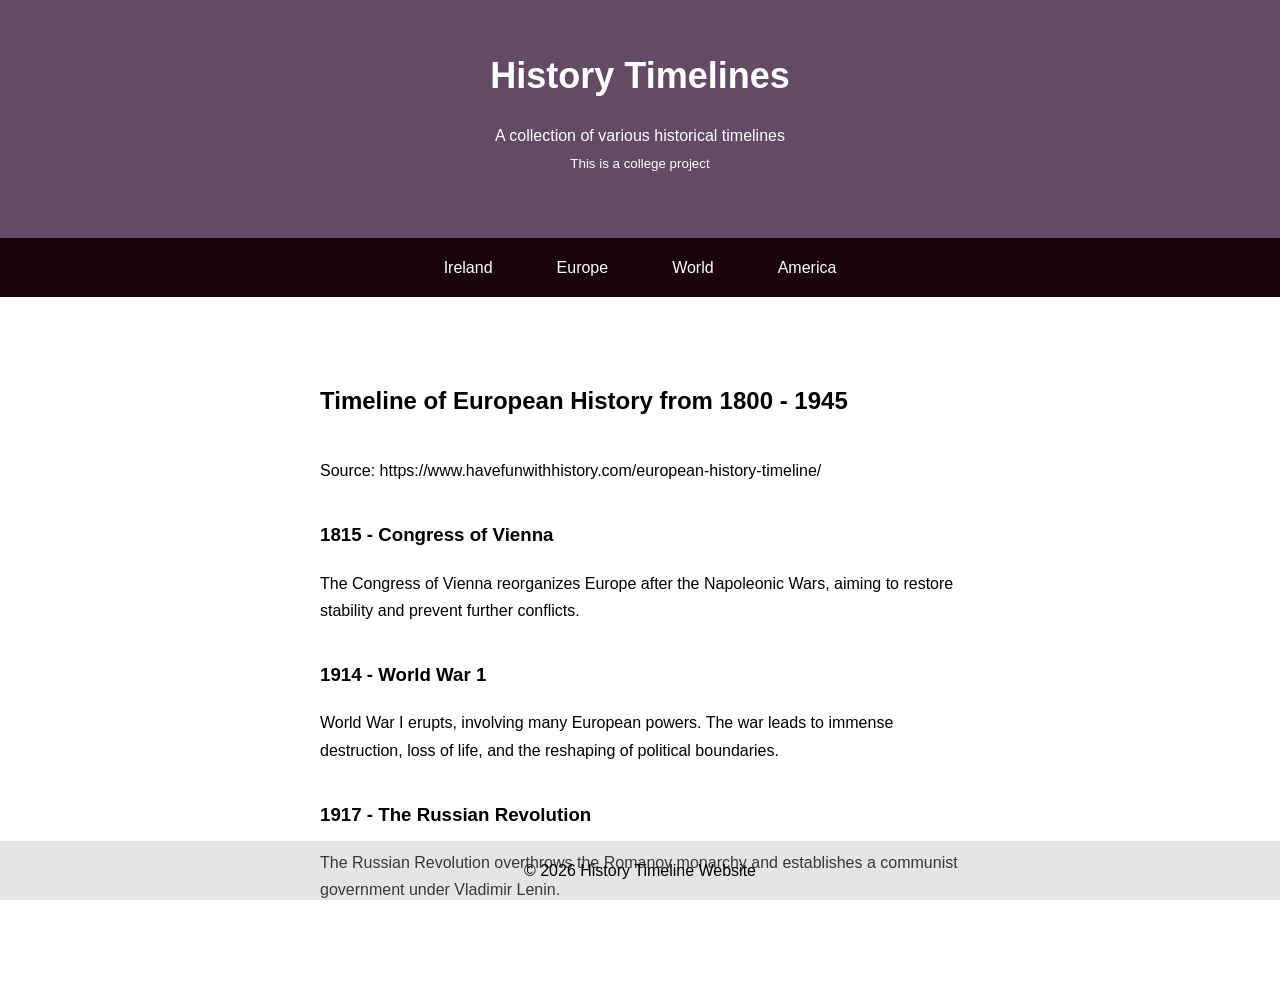
==== europe.html @ b8d3c2cc "Add files via upload" ====
<!doctype html>
<!--	Purposes: This is a boilerplate web page
	Written: 27/01/2026-->
<html lang="en">

<head>
	<meta charset="UTF-8" />
	<meta name="viewport" content="width=device-width, initial-scale=1.0" />
	<meta name="description" content="Boilerplate of simple webpage, use as default template for HTML5" />
	<meta name="keywords" content="Boilerplate, Section, Footer" />
	<title>Boilerplate</title>
	<link rel="stylesheet" href="styles/style.css" />
</head>

<body>
	<!-- Header Section-->
	<header>
		<h1><a href=index.html>History Timelines </a></h1>
		<p>A collection of various historical timelines <br /><small>This is a college project</small></p>

	</header>
	<nav>
		<a href="ireland.html">Ireland</a>
		<a href="europe.html">Europe</a>
		<a href="world.html">World</a>
		<a href="america.html">America</a>
	</nav>
	<main>
		<section class="timeline">
			<h2>Timeline of European History from 1800 - 1945</h2>
			<p>Source: https://www.havefunwithhistory.com/european-history-timeline/</p>
			<article>
				<h3>1815 - Congress of Vienna</h3>
				<p>The Congress of Vienna reorganizes Europe after the Napoleonic Wars, aiming to restore
					stability and prevent further conflicts.</p>


			</article>
			<article>
				<h3>1914 - World War 1</h3>
				<p>World War I erupts, involving many European powers. The war leads to immense destruction,
					loss of life, and the reshaping of political boundaries.</p>


			</article>

			<article>
				<h3>1917 - The Russian Revolution</h3>
				<p>The Russian Revolution overthrows the Romanov monarchy and establishes a communist government
					under Vladimir Lenin.</p>


			</article>
		</section>



	</main>
	<footer>
		<p>&copy; 2026 History Timeline Website
		</p>
	</footer>
</body>

</html>
---- styles/style.css ----
:root {
	--coffee: #18020c;
	--grape: #634b66;
	--lavander: #9590a8;
	--ash: #bbcbcb;
}

body {
	font-family: "Segoe UI", Arial, sans-serif;
	margin: 0;
	line-height: 1.7;
}

header {
	background-color: var(--grape);
	color: white;
	text-align: center;
	padding: 45px;
}

h1 {
	font-weight: bold;
	margin: 0;
	font-size: 36px;
}

h1 a {
	text-decoration: none;
	color: inherit;
}

nav {
	background-color: var(--coffee);
	display: flex;
	justify-content: center;
	flex-wrap: wrap;
}

nav a {
	color: white;
	text-decoration: none;
	padding: 16px 32px;
	transition: all 0.3s ease;
}

nav a:hover {
	background: #846a88;
	transform: scale(1.1);
}

.pageGallery {
	display: flex;
	justify-content: space-evenly;
	flex-wrap: wrap;
	margin-top: 32px;
}

.pageGallery a {
	background: rgb(209, 209, 209);
	padding: 32px 16px;
	border-radius: 16px;
	color: var(--coffee);
	text-decoration: none;
	transition: all 0.3s ease;
	text-align: center;
	margin: 32px;
}

.pageGallery a:hover {
	transform: scale(1.1);
}

.pageGallery a img {
	width: 40%;
}

.timeline {
	display: flex;
	flex-direction: column;
	width: 50vw;
	margin: 5% auto;
}

footer {
	position: fixed;
	background-color: rgba(173, 173, 173, 0.322);
	width: 100%;
	bottom: 0;
	text-align: center;
	color: black;
}
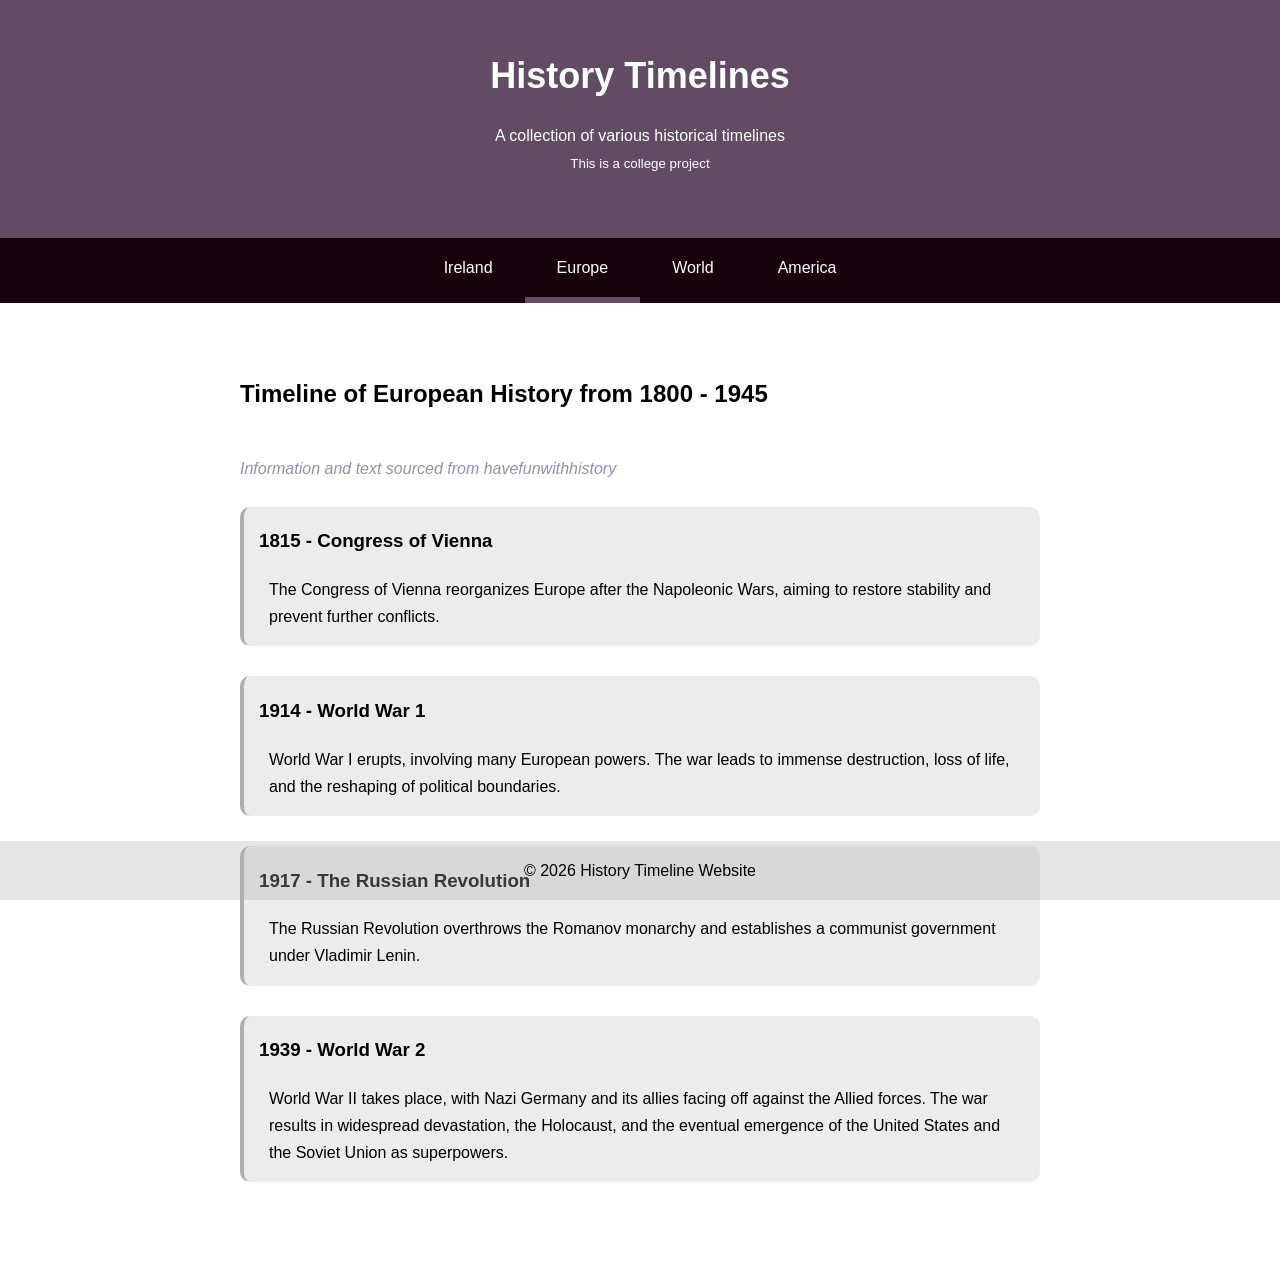
==== commit 9e7cc5cc: "Add files via upload" ====
--- a/europe.html
+++ b/europe.html
@@ -6,9 +6,9 @@
 <head>
 	<meta charset="UTF-8" />
 	<meta name="viewport" content="width=device-width, initial-scale=1.0" />
-	<meta name="description" content="Boilerplate of simple webpage, use as default template for HTML5" />
-	<meta name="keywords" content="Boilerplate, Section, Footer" />
-	<title>Boilerplate</title>
+	<meta name="description" content="A simple historical timeline of Irish history" />
+	<meta name="keywords" content="History, Leaving Cert, Timeline, Study, Europe, World War"/>
+	<title>Europe Timeline</title>
 	<link rel="stylesheet" href="styles/style.css" />
 </head>
 
@@ -21,14 +21,14 @@
 	</header>
 	<nav>
 		<a href="ireland.html">Ireland</a>
-		<a href="europe.html">Europe</a>
+		<a id="currentpage" href="europe.html">Europe</a>
 		<a href="world.html">World</a>
 		<a href="america.html">America</a>
 	</nav>
 	<main>
 		<section class="timeline">
 			<h2>Timeline of European History from 1800 - 1945</h2>
-			<p>Source: https://www.havefunwithhistory.com/european-history-timeline/</p>
+			<a class="source" href="https://www.havefunwithhistory.com/european-history-timeline/">Information and text sourced from havefunwithhistory</a>
 			<article>
 				<h3>1815 - Congress of Vienna</h3>
 				<p>The Congress of Vienna reorganizes Europe after the Napoleonic Wars, aiming to restore
@@ -51,6 +51,12 @@
 
 
 			</article>
+			<article>
+				<h3>1939 - World War 2</h3>
+				<p>World War II takes place, with Nazi Germany and its allies facing off against the Allied forces. The war results in widespread devastation, the Holocaust, and the eventual emergence of the United States and the Soviet Union as superpowers.</p>
+
+
+			</article>
 		</section>
 
 
--- a/styles/style.css
+++ b/styles/style.css
@@ -48,6 +48,10 @@
 	transform: scale(1.1);
 }
 
+#currentpage {
+	border-bottom: 6px solid var(--grape);
+}
+
 .pageGallery {
 	display: flex;
 	justify-content: space-evenly;
@@ -77,8 +81,40 @@
 .timeline {
 	display: flex;
 	flex-direction: column;
-	width: 50vw;
-	margin: 5% auto;
+	max-width: 800px;
+	width: 80vw;
+	margin: 4% auto 6%;
+	gap: 20px
+
+}
+
+.source {
+	font-style: italic;
+	color: #9590a8;
+	text-decoration: none;
+}
+
+.source:hover{
+	text-decoration: underline;
+}
+
+
+section article {
+	background-color: #ececec;
+	border-radius: 10px;
+	padding: 0px 15px;
+	margin: 5px 0px;
+	border-left: 4px solid #afafaf;
+	transition: all 0.3s ease;
+}
+
+section article:hover {
+    transform: scale(1.05);
+}
+
+section article p {
+	margin-left: 10px;
+
 }
 
 footer {
